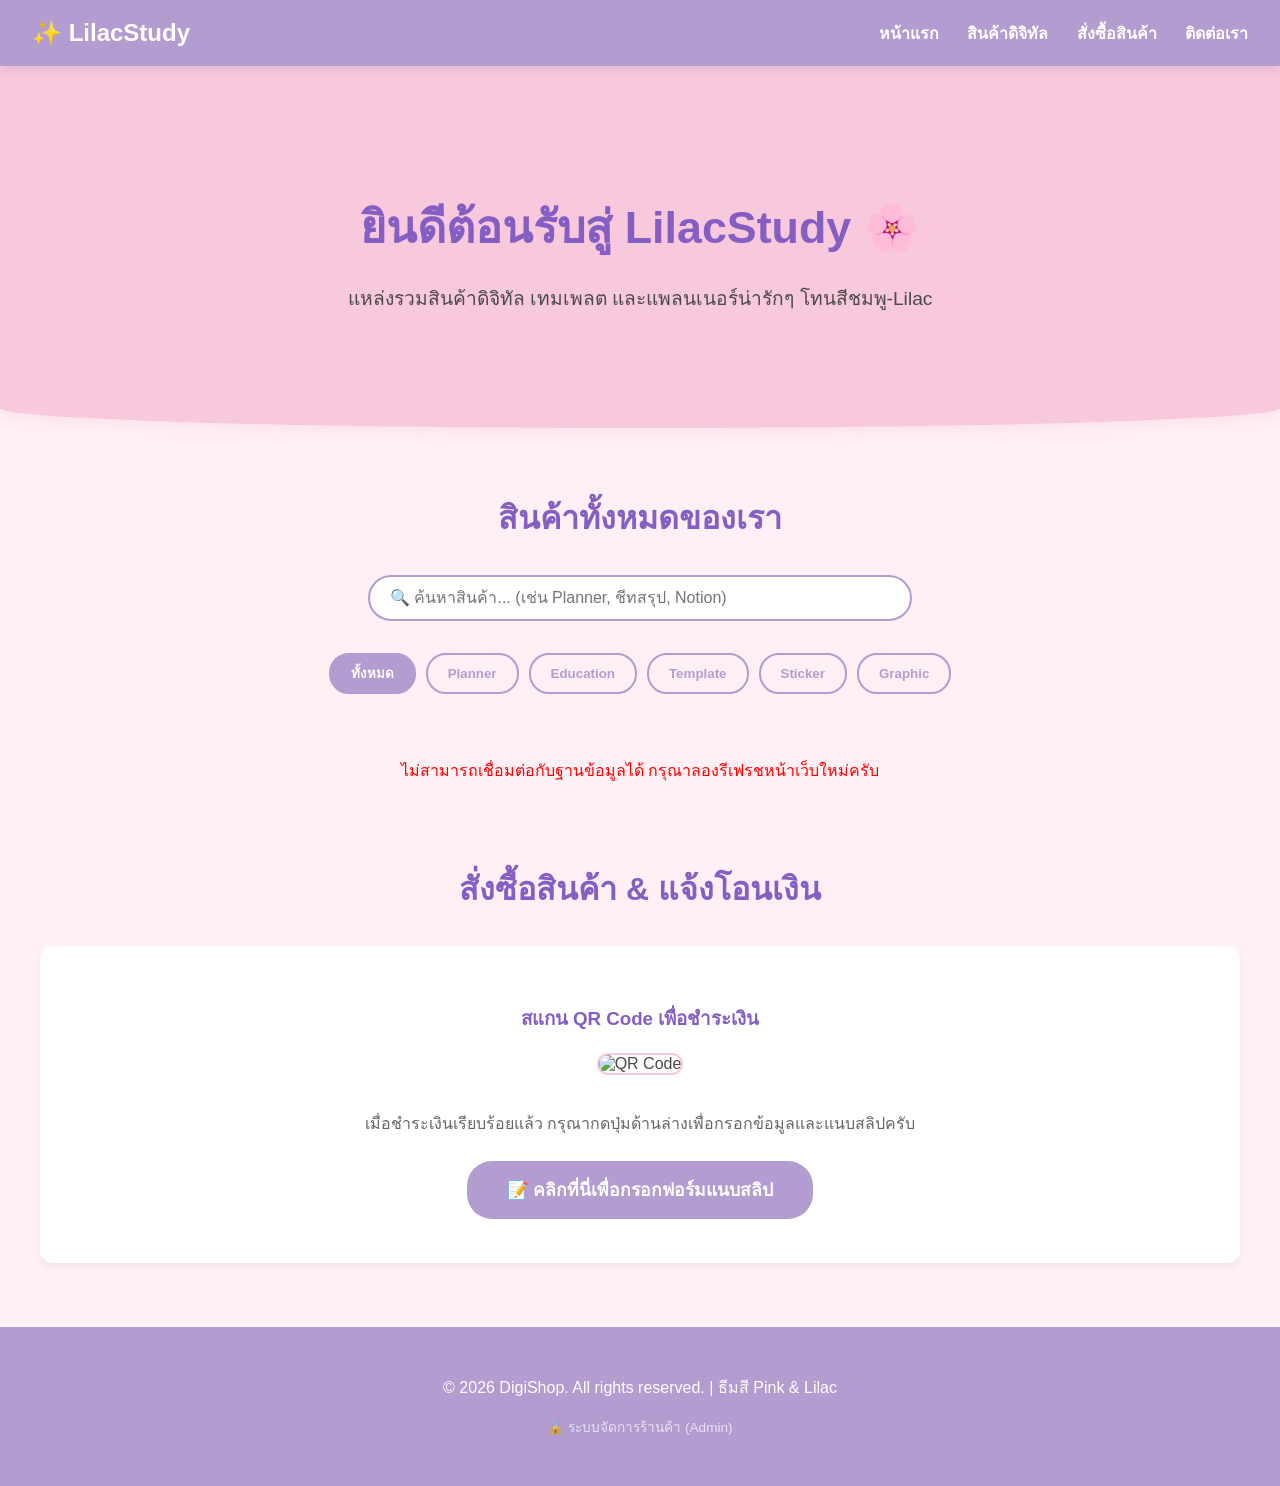
==== index.html @ 62bb2be7 "First Upload" ====
<!DOCTYPE html>
<html lang="th">
<head>
    <meta charset="UTF-8">
    <meta name="viewport" content="width=device-width, initial-scale=1.0">
    <title>LilacStudy - ร้านสินค้าดิจิทัล</title>
    <link rel="stylesheet" href="style.css">
</head>
<body>
    <nav id="navbar">
        <div class="logo">✨ LilacStudy</div>
        <div class="links">
            <a href="#home">หน้าแรก</a>
            <a href="#products">สินค้าดิจิทัล</a>
            <a href="#order-status">สั่งซื้อสินค้า</a>
            <a href="#contact">ติดต่อเรา</a>
        </div>
    </nav>

    <div class="hero animated-bg" id="home">
        <h1 class="bounce">ยินดีต้อนรับสู่ LilacStudy 🌸</h1>
        <p>แหล่งรวมสินค้าดิจิทัล เทมเพลต และแพลนเนอร์น่ารักๆ โทนสีชมพู-Lilac</p>
    </div>

    <div class="container" id="products">
        <h2>สินค้าทั้งหมดของเรา</h2>
        
        <!-- ช่องค้นหาสินค้า (Interactive 1) -->
        <div class="search-container">
            <input type="text" id="searchInput" placeholder="🔍 ค้นหาสินค้า... (เช่น Planner, ชีทสรุป, Notion)">
        </div>
        
        <!-- ปุ่มหมวดหมู่ (Interactive 2) -->
        <div class="filter-container">
            <button class="filter-btn active" onclick="filterProducts('all')">ทั้งหมด</button>
            <button class="filter-btn" onclick="filterProducts('Planner')">Planner</button>
            <button class="filter-btn" onclick="filterProducts('Education')">Education</button>
            <button class="filter-btn" onclick="filterProducts('Template')">Template</button>
            <button class="filter-btn" onclick="filterProducts('Sticker')">Sticker</button>
            <button class="filter-btn" onclick="filterProducts('Graphic')">Graphic</button>
        </div>

        <!-- พื้นที่แสดงสินค้าที่จะโหลดจาก Google Sheet อัตโนมัติ -->
        <div class="products-grid" id="productGrid">
            <div class="loader">⏳ กำลังโหลดข้อมูลสินค้าจากฐานข้อมูล...</div>
        </div>
    </div>

    <!-- พื้นที่สำหรับใส่ Google Form iframe -->
    <div class="container" id="order-status">
    <h2>สั่งซื้อสินค้า & แจ้งโอนเงิน</h2>
    <div style="background: white; padding: 40px 20px; border-radius: 12px; box-shadow: 0 4px 6px rgba(0,0,0,0.05); text-align: center;">
        
        <h3 style="color: var(--accent-color); margin-bottom: 20px;">สแกน QR Code เพื่อชำระเงิน</h3>
        <!-- ถ้าคุณมีรูป QR Code พร้อมเพย์ สามารถเอาลิงก์รูปมาใส่แทน URL ด้านล่างนี้ได้เลยครับ -->
        <img src="https://via.placeholder.com/200x200?text=QR+Code+PromptPay" alt="QR Code" style="max-width: 200px; margin-bottom: 20px; border-radius: 15px; border: 2px solid var(--secondary-color);">
        
        <p style="margin-bottom: 25px; color: #666;">เมื่อชำระเงินเรียบร้อยแล้ว กรุณากดปุ่มด้านล่างเพื่อกรอกข้อมูลและแนบสลิปครับ</p>
        
        <!-- อย่าลืมเปลี่ยน "ลิงก์ฟอร์มของคุณตรงนี้" เป็นลิงก์ Google Form (แบบสั้น) ของร้านคุณนะครับ -->
        <a href="https://forms.gle/N9zRJLeMieiyvKNH8" target="_blank" class="buy-btn" style="display: inline-block; width: auto; padding: 15px 40px; font-size: 1.1rem; text-decoration: none;">📝 คลิกที่นี่เพื่อกรอกฟอร์มแนบสลิป</a>
        
    </div>
</div>

    <footer id="contact">
        <p>© 2026 DigiShop. All rights reserved. | ธีมสี Pink & Lilac</p>
        <p style="margin-top: 10px;">
            <a href="admin.html" style="color: rgba(255,255,255,0.7); text-decoration: none; font-size: 0.85rem;">🔒 ระบบจัดการร้านค้า (Admin)</a>
        </p>
    </footer>

    <script src="script.js"></script>
</body>
</html>
---- style.css ----
:root {
    --primary-color: #B39CD0; 
    --secondary-color: #F8C8DC; 
    --accent-color: #845EC2; 
    --bg-color: #FFF0F5; 
    --text-color: #4A4A4A;
    --card-bg: #FFFFFF;
}
body { font-family: 'Segoe UI', Tahoma, Geneva, Verdana, sans-serif; margin: 0; padding: 0; background-color: var(--bg-color); color: var(--text-color); scroll-behavior: smooth; }

/* Navbar Animation */
nav { background-color: var(--primary-color); padding: 1.2rem 2rem; display: flex; justify-content: space-between; align-items: center; color: white; position: sticky; top: 0; z-index: 100; box-shadow: 0 4px 10px rgba(179, 156, 208, 0.3); transition: padding 0.3s ease; }
nav.scrolled { padding: 0.8rem 2rem; background-color: rgba(179, 156, 208, 0.95); backdrop-filter: blur(5px); }
nav .logo { font-size: 1.5rem; font-weight: bold; cursor: pointer; transition: transform 0.3s; }
nav .logo:hover { transform: scale(1.1); }
nav a { color: white; text-decoration: none; margin-left: 1.5rem; font-weight: bold; transition: color 0.3s; position: relative; }
nav a::after { content: ''; position: absolute; width: 0; height: 2px; bottom: -5px; left: 0; background-color: var(--secondary-color); transition: width 0.3s ease; }
nav a:hover::after { width: 100%; }
nav a:hover { color: var(--secondary-color); }

/* Hero Animation */
.hero { text-align: center; padding: 6rem 2rem; background-color: var(--secondary-color); color: #5D4037; box-shadow: 0 4px 15px rgba(248, 200, 220, 0.4); border-bottom-left-radius: 50% 20px; border-bottom-right-radius: 50% 20px; }
.animated-bg { animation: bgPulse 4s infinite alternate; }
@keyframes bgPulse { from { background-color: var(--secondary-color); } to { background-color: #FFE4E1; } }
.bounce { animation: bounce 2s infinite; color: var(--accent-color); font-size: 2.8rem;}
@keyframes bounce { 0%, 20%, 50%, 80%, 100% { transform: translateY(0); } 40% { transform: translateY(-15px); } 60% { transform: translateY(-7px); } }
.hero h1 { font-size: 2.8rem; margin-bottom: 1rem; color: var(--accent-color); }
.hero p { font-size: 1.2rem; color: var(--text-color); }

.container { max-width: 1200px; margin: 4rem auto; padding: 0 2rem; }
.container h2 { text-align: center; color: var(--accent-color); margin-bottom: 2rem; font-size: 2rem; }

/* Interactive Filter & Search */
.search-container { text-align: center; margin-bottom: 2rem; }
#searchInput { padding: 12px 20px; width: 80%; max-width: 500px; border: 2px solid var(--primary-color); border-radius: 25px; font-size: 1rem; outline: none; transition: box-shadow 0.3s; }
#searchInput:focus { box-shadow: 0 0 10px rgba(179, 156, 208, 0.5); }

.filter-container { text-align: center; margin-bottom: 3rem; display: flex; flex-wrap: wrap; justify-content: center; gap: 10px; }
.filter-btn { background-color: transparent; border: 2px solid var(--primary-color); color: var(--primary-color); padding: 8px 20px; border-radius: 20px; cursor: pointer; font-weight: bold; transition: all 0.3s; }
.filter-btn:hover, .filter-btn.active { background-color: var(--primary-color); color: white; }

/* Product Cards */
.products-grid { display: grid; grid-template-columns: repeat(auto-fill, minmax(280px, 1fr)); gap: 2rem; }
.card { background: var(--card-bg); border-radius: 12px; box-shadow: 0 5px 15px rgba(0,0,0,0.05); transition: transform 0.3s ease, box-shadow 0.3s ease, opacity 0.3s; overflow: hidden; display: flex; flex-direction: column; }
.card.hide { display: none; }
.card:hover { transform: translateY(-10px) scale(1.02); box-shadow: 0 15px 30px rgba(179, 156, 208, 0.4); z-index: 10; }

/* อัปเดต CSS สำหรับรูปภาพ (img tag) */
img.card-img { 
    width: 100%; 
    height: 200px; 
    object-fit: cover; 
    transition: transform 0.5s; 
    background-color: var(--secondary-color);
}
.card:hover img.card-img { transform: scale(1.1); }

.card-content { padding: 1.5rem; text-align: center; display: flex; flex-direction: column; flex-grow: 1; background: white; position: relative; z-index: 2; }
.card h3 { color: var(--accent-color); margin-top: 0; margin-bottom: 0.5rem; font-size: 1.1rem; }
.card p { font-size: 0.95rem; line-height: 1.5; color: #666; margin-bottom: 1.5rem; flex-grow: 1; }

/* Interactive Buy Button */
.buy-btn { background-color: var(--primary-color); color: white; border: none; padding: 0.8rem 1.5rem; border-radius: 25px; font-weight: bold; font-size: 1rem; cursor: pointer; transition: background-color 0.3s, transform 0.2s, box-shadow 0.3s; width: 100%; position: relative; overflow: hidden; }
.buy-btn:hover { background-color: var(--accent-color); transform: scale(1.05); box-shadow: 0 5px 15px rgba(132, 94, 194, 0.4); }
.buy-btn:active { transform: scale(0.95); }
.buy-btn::after { content: ''; position: absolute; top: 50%; left: 50%; width: 5px; height: 5px; background: rgba(255, 255, 255, 0.5); opacity: 0; border-radius: 100%; transform: scale(1, 1) translate(-50%); transform-origin: 50% 50%; }
@keyframes ripple { 0% { transform: scale(0, 0); opacity: 1; } 20% { transform: scale(25, 25); opacity: 1; } 100% { opacity: 0; transform: scale(40, 40); } }
.buy-btn:focus:not(:active)::after { animation: ripple 1s ease-out; }

/* Loader Style */
.loader { grid-column: 1 / -1; text-align: center; padding: 4rem; font-size: 1.2rem; color: var(--accent-color); font-weight: bold; animation: pulse 1.5s infinite; }
@keyframes pulse { 0% { opacity: 0.5; } 50% { opacity: 1; } 100% { opacity: 0.5; } }

footer { text-align: center; padding: 2rem; background-color: var(--primary-color); color: white; margin-top: 4rem; }
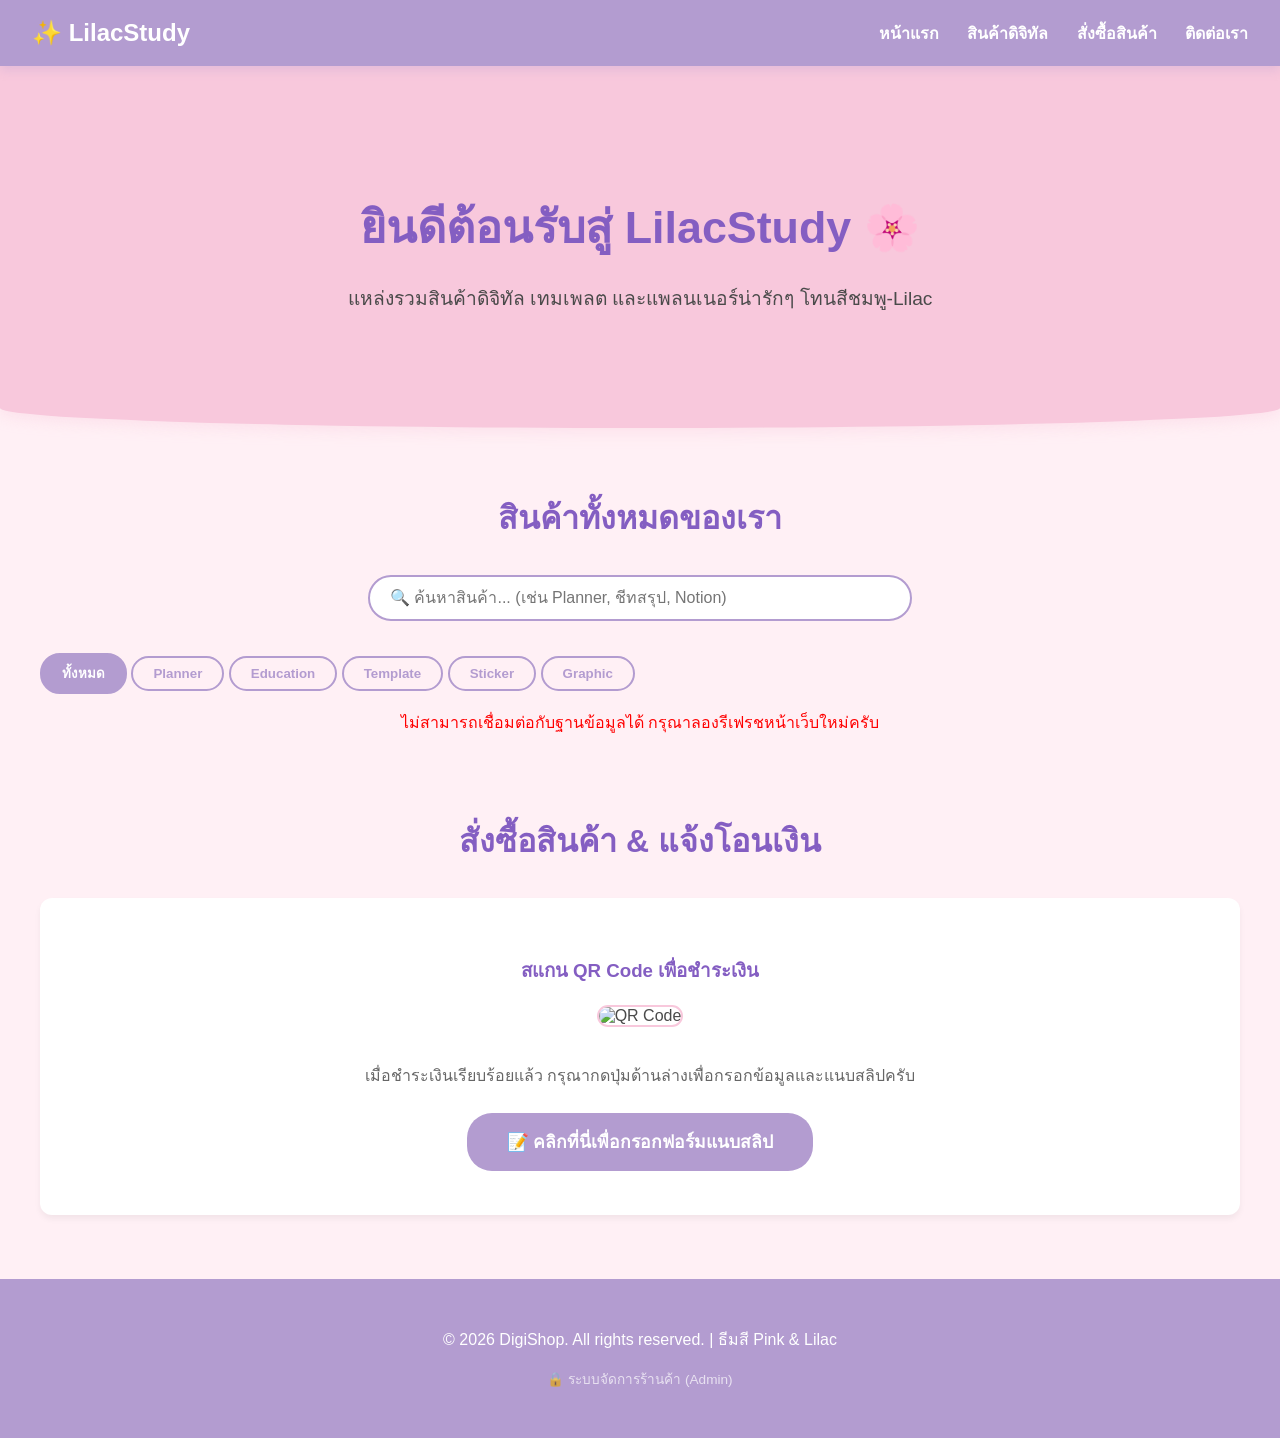
==== commit ac297e5a: "index.html Fix Navigation bar" ====
--- a/index.html
+++ b/index.html
@@ -30,15 +30,16 @@
             <input type="text" id="searchInput" placeholder="🔍 ค้นหาสินค้า... (เช่น Planner, ชีทสรุป, Notion)">
         </div>
         
-        <!-- ปุ่มหมวดหมู่ (Interactive 2) -->
-        <div class="filter-container">
-            <button class="filter-btn active" onclick="filterProducts('all')">ทั้งหมด</button>
-            <button class="filter-btn" onclick="filterProducts('Planner')">Planner</button>
-            <button class="filter-btn" onclick="filterProducts('Education')">Education</button>
-            <button class="filter-btn" onclick="filterProducts('Template')">Template</button>
-            <button class="filter-btn" onclick="filterProducts('Sticker')">Sticker</button>
-            <button class="filter-btn" onclick="filterProducts('Graphic')">Graphic</button>
-        </div>
+        <!-- แถบปุ่มหมวดหมู่ -->
+    <div class="category-bar">
+        <button class="filter-btn active" onclick="filterCategory('ทั้งหมด', this)">ทั้งหมด</button>
+        <button class="filter-btn" onclick="filterCategory('Planner', this)">Planner</button>
+        <button class="filter-btn" onclick="filterCategory('Education', this)">Education</button>
+        <button class="filter-btn" onclick="filterCategory('Template', this)">Template</button>
+        <button class="filter-btn" onclick="filterCategory('Sticker', this)">Sticker</button>
+        <button class="filter-btn" onclick="filterCategory('Graphic', this)">Graphic</button>
+    </div>
+        
 
         <!-- พื้นที่แสดงสินค้าที่จะโหลดจาก Google Sheet อัตโนมัติ -->
         <div class="products-grid" id="productGrid">
@@ -72,4 +73,4 @@
 
     <script src="script.js"></script>
 </body>
-</html>+</html>
